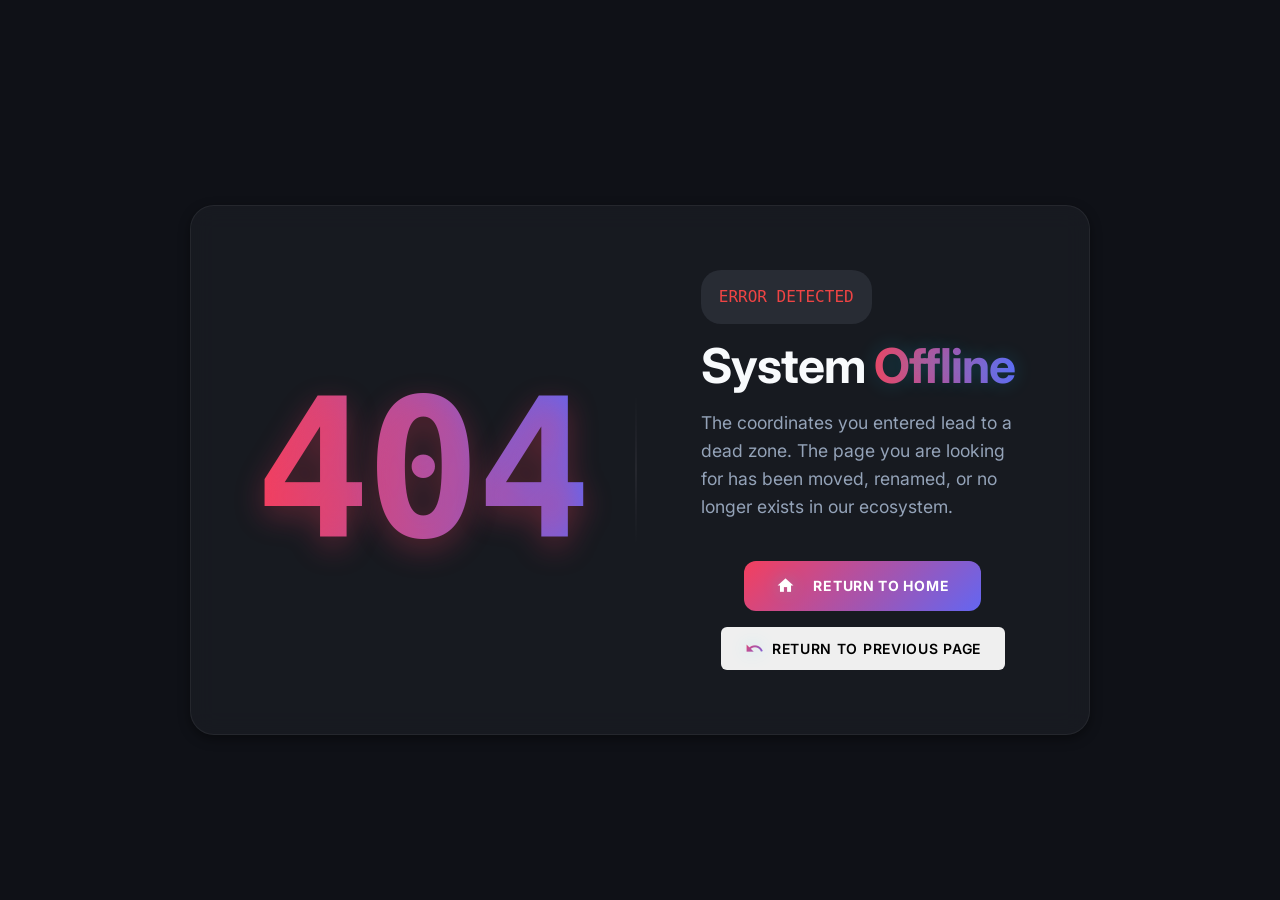
==== 404page.html @ 29882993 "Created Homepage" ====
<!DOCTYPE html>
<html lang="en">

<head>
    <meta charset="UTF-8">
    <meta name="viewport" content="width=device-width, initial-scale=1.0">
    <title>404Page || Ecommerce</title>
    <link rel="stylesheet" href="style.css">
    <link rel="stylesheet" href="shared.css">
    <link href="https://fonts.googleapis.com/icon?family=Material+Icons" rel="stylesheet">
    <link
        href="https://fonts.googleapis.com/css2?family=DM+Sans:wght@400;500;600;700&family=Inter:wght@300;400;500;600;700;800&family=Outfit:wght@400;600;700;800;900&display=swap"
        rel="stylesheet" />
    <link rel="stylesheet" href="https://cdnjs.cloudflare.com/ajax/libs/font-awesome/6.5.1/css/all.min.css">
    <link href="https://unpkg.com/aos@2.3.1/dist/aos.css" rel="stylesheet">

</head>

<body>
    <style>
        /* --- 404 Error Page Layout --- */
        .error-section {
            position: relative;
            min-height: calc(100vh - 80px);
            /* Adjust based on your header height */
            display: flex;
            align-items: center;
            justify-content: center;
            padding: 2rem;
            overflow: hidden;
            background: var(--bg-main);
        }

        .error-container {
            display: flex;
            align-items: center;
            max-width: 900px;
            width: 100%;
            padding: 4rem;
            gap: 4rem;
            z-index: 1;
            position: relative;
        }

        /* --- Left Side: Massive 404 --- */
        .error-visual {
            flex: 1;
            display: flex;
            align-items: center;
            justify-content: flex-end;
            position: relative;
        }

        .error-code {
            font-size: 12rem;
            line-height: 1;
            margin: 0;
            font-family: var(--font-mono);
            font-weight: 900;
            letter-spacing: -5px;
            /* Subtle floating animation */
            animation: floatCode 6s ease-in-out infinite;
            text-shadow: 0 10px 30px rgba(244, 63, 94, 0.3);
        }

        @keyframes floatCode {
            0% {
                transform: translateY(0px);
            }

            50% {
                transform: translateY(-15px);
            }

            100% {
                transform: translateY(0px);
            }
        }

        /* The vertical line separating the 404 and the text */
        .error-divider {
            height: 150px;
            width: 2px;
            background: linear-gradient(to bottom, transparent, var(--glass-border), transparent);
            margin-left: 3rem;
        }

        /* --- Right Side: Content & Actions --- */
        .error-content {
            flex: 1.5;
            display: flex;
            flex-direction: column;
            justify-content: center;
        }

        .error-title {
            font-size: 3rem;
            color: var(--text-main);
            margin: 0 0 1rem 0;
            line-height: 1.1;
        }

        .error-subtitle {
            color: var(--text-muted);
            font-size: 1.1rem;
            line-height: 1.6;
            margin: 0 0 2.5rem 0;
        }

        .error-actions {
            display: flex;
            flex-direction: column;
            align-items: center;
            gap: 1rem;
        }

        /* --- Mobile Adjustments --- */
        @media (max-width: 900px) {
            .error-container {
                flex-direction: column;
                padding: 3rem 2rem;
                gap: 2rem;
                text-align: center;
            }

            .error-visual {
                justify-content: center;
            }

            .error-divider {
                display: none;
                /* Hide the vertical line on mobile */
            }

            .error-code {
                font-size: 8rem;
            }

            .error-actions {
                flex-direction: column;
            }
        }
    </style>
    <section class="error-section">

        <div class="ambient-orb orb-top-left" style="background: var(--accent-primary);"></div>
        <div class="ambient-orb orb-bottom-right" style="background: #8b5cf6;"></div>

        <div class="error-container glass-panel">
            <div class="error-visual">
                <h1 class="error-code text-gradient">404</h1>
                <div class="error-divider"></div>
            </div>

            <div class="error-content">
                <div class="chips"
                    style="border-color: #ef4444; color: #ef4444; margin-bottom: 1rem; display: inline-block;">Error
                    Detected</div>
                <h2 class="error-title">System <span class="text-gradient">Offline</span></h2>
                <p class="error-subtitle">The coordinates you entered lead to a dead zone. The page you are looking for
                    has been moved, renamed, or no longer exists in our ecosystem.</p>

                <div class="error-actions">
                    <a href="index.html" class="btn btn-cart" style="flex: 1; justify-content: center;">
                        <span class="material-icons" style="font-size: 1.2rem; margin-right: 0.5rem;">home</span> Return
                        to Home
                    </a>
                    <button onclick="history.back()" class="btn btn-outline" style="flex: 1; justify-content: center;">
                        <span class="material-icons" style="font-size: 1.2rem; margin-right: 0.5rem;">undo</span>
                        Return to Previous Page
                    </button>
                </div> 
            </div>
        </div>
    </section>
    <script src="script.js"></script>
</body>

</html>
---- style.css ----
:root {
    --bg-main: #0F1117;
    --bg-surface: #1C1F26;
    --bg-surface-hover: #282C34;
    --bg-glass: rgba(28, 31, 38, 0.7);
    --glass-border: rgba(255, 255, 255, 0.06);
    --accent-primary: #F43F5E;
    --accent-primary-hover: #E11D48;
    --accent-secondary: #6366F1;
    --success-neon: #10B981;
    --danger-neon: #EF4444;
    --warning-neon: #F59E0B;
    --font-primary: 'Inter', system-ui, -apple-system, sans-serif;
    --font-mono: 'Fira Code', 'JetBrains Mono', monospace;
    --text-main: #F8FAFC;
    --text-muted: #94A3B8;
    --text-inverse: #FFFFFF;
    --shadow-sm: 0 1px 2px rgba(0, 0, 0, 0.3);
    --shadow-md: 0 4px 12px rgba(0, 0, 0, 0.4);
    --glow-primary: 0 8px 20px rgba(244, 63, 94, 0.25);
    --glow-danger: 0 8px 20px rgba(239, 68, 68, 0.25);
    --radius-sm: 6px;
    --radius-md: 12px;
    --radius-lg: 24px;
    --transition-base: 0.3s cubic-bezier(0.4, 0, 0.2, 1);
    --border-thin: 1px solid rgba(255, 255, 255, 0.06);
    --border-accent: 1px solid var(--accent-primary);
    --border-danger: 1px solid var(--danger-neon);
    --border-focus: 2px solid rgba(244, 63, 94, 0.5);
    --linear-bg: linear-gradient(135deg, var(--bg-surface) 0%, rgba(244, 63, 94, 0.05) 100%);
}

.hero-grid {
    display: grid;
    grid-template-columns: 2fr 1fr;
    gap: 1.5rem;
    margin-top: 2rem;
    height: 500px;
}

.hero-sec1 {
    position: relative;
    background: var(--bg-surface);
    border: var(--border-thin);
    border-radius: var(--radius-lg);
    overflow: hidden;
}


.hero-product {
    font-size: 3rem;
    margin: 1rem 0;
    color: var(--text-main);
    line-height: 1.1;
}

.hero-offer {
    font-size: 1.2rem;
    color: var(--text-muted);
    margin-bottom: 2rem;
    font-family: var(--font-mono);
}

.hero-img {
    display: flex;
    justify-content: center;
    align-items: center;
}

.hero-img img {
    max-height: 380px;
    filter: drop-shadow(0 20px 30px rgba(0, 0, 0, 0.6));
}

.promo-card {
    background: var(--bg-surface);
    border: var(--border-thin);
    border-radius: var(--radius-lg);
    padding: 2rem;
    position: relative;
    overflow: hidden;
    display: flex;
    align-items: center;
    transition: transform var(--transition-base), border-color var(--transition-base);
}

.promo-card:hover {
    transform: translateY(-4px);
    border-color: rgba(244, 63, 94, 0.3);
}

.promo-content {
    position: relative;
    z-index: 2;
    max-width: 60%;
}

.promo-content h3 {
    font-size: 1.5rem;
    margin: 0.75rem 0 0.5rem 0;
    color: var(--text-main);
}

.promo-price {
    color: var(--accent-primary);
    font-size: 1.1rem;
    font-weight: 600;
    margin-bottom: 0.75rem;
    text-shadow: var(--glow-primary);
}

.promo-link {
    padding: 0;
    font-size: 0.85rem;
    display: inline-flex;
    align-items: center;
    gap: 4px;
    text-transform: none;
}

.promo-link .material-icons {
    font-size: 1.1rem;
    transition: transform var(--transition-base);
}

.promo-card:hover .promo-link .material-icons {
    transform: translateX(5px);
    color: var(--accent-primary);
}

.promo-bg-img {
    position: absolute;
    right: -30px;
    bottom: -10px;
    width: 180px;
    z-index: 1;
    transition: transform var(--transition-base);
    filter: drop-shadow(0 10px 15px rgba(0, 0, 0, 0.4));
}

.promo-card:hover .promo-bg-img {
    transform: scale(1.08) rotate(-5deg);
}

@media (max-width:900px) {
    .hero-grid {
        grid-template-columns: 1fr;
        height: fit-content;
    }
}

.slider-container {
    position: relative;
    overflow: hidden;
    background: var(--bg-surface);
    border: var(--border-thin);
    border-radius: var(--radius-lg);

}

.slider-track {
    display: flex;
    align-items: flex-start;
    height: 100%;
    transition: transform 0.6s cubic-bezier(0.25, 1, 0.5, 1);
}

.hero-slide,
.slide-group {
    min-width: 100%;
    flex-shrink: 0;
}

.hero-slide {
    display: grid;
    grid-template-columns: 1fr 1fr;
    align-items: center;
    padding: 3rem;
    max-width: 300px;
}

.hero-sec2 {
    background: transparent;
    border: none;
}

.slide-group {
    display: grid;
    grid-template-rows: 1fr 1fr;
    gap: 1.5rem;
}

.slider-btn {
    position: absolute;
    top: 50%;
    transform: translateY(-50%);
    background: var(--bg-glass);
    backdrop-filter: blur(8px);
    border: 1px solid var(--glass-border);
    color: var(--text-main);
    width: 45px;
    height: 45px;
    border-radius: 50%;
    cursor: pointer;
    z-index: 10;
    display: flex;
    align-items: center;
    justify-content: center;
    transition: all var(--transition-base);
}

.slider-btn:hover {
    background: var(--accent-primary);
    border-color: var(--accent-primary);
    box-shadow: var(--glow-primary);
}

.prev-btn {
    left: 1rem;
}

.next-btn {
    right: 1rem;
}

.slider-dots {
    position: absolute;
    bottom: 1.5rem;
    left: 50%;
    transform: translateX(-50%);
    display: flex;
    gap: 0.5rem;
    z-index: 10;
}

.dot {
    width: 10px;
    height: 10px;
    border-radius: 50%;
    background: rgba(255, 255, 255, 0.2);
    cursor: pointer;
    transition: all var(--transition-base);
}

.dot.active {
    background: var(--accent-primary);
    width: 25px;
    border-radius: 10px;
    box-shadow: 0 0 10px var(--accent-primary);
}

@media (max-width:768px) {
    .hero-slide {
        grid-template-columns: 1fr !important;
        gap: 40px;
    }
}

.features {
    background-color: var(--bg-surface);
    padding: 50px 0;
}

.features-container {
    display: grid;
    grid-template-columns: repeat(auto-fit, minmax(250px, 1fr));
}

.features-card {
    border: var(--border-thin);
    padding: 20px;
    display: flex;
    gap: 10px;
    align-items: center;
}

.features-card span {
    font-size: 38px;
    padding: 10px;
    transition: all 0.3s;
}

.features-card:hover {
    background-color: var(--bg-main);
    border-top: 3px solid var(--accent-secondary);
    border-top-left-radius: 5px;
    border-top-right-radius: 5px;
}

.features-card:hover .material-icons {
    rotate: 10deg;
}

.features-content {
    display: flex;
    flex-direction: column;
    gap: 10px;
}

.tech-card {
    position: relative;
    display: flex;
    flex-direction: column;
    gap: 1rem;
    overflow: hidden;
}

.tech-img-wrapper {
    position: relative;
    display: flex;
    justify-content: center;
    align-items: center;
}

.tech-img-wrapper img {
    width: 100%;
    height: 300px;
    object-fit: contain;
    transition: all 0.5s cubic-bezier(0.4, 0, 0.2, 1);
}

.img2 {
    position: absolute;
    top: 0%;
    left: 0%;
    transform: translate(-50%, -50%);
    opacity: 0;
    visibility: hidden;
}

.tech-card:hover .img2 {
    opacity: 1;
    visibility: visible;
}

.tech-card:hover .img1 {
    opacity: 0;
}

.floating-device {
    transition: transform 0.5s cubic-bezier(0.4, 0, 0.2, 1);
    filter: drop-shadow(0 10px 15px rgba(0, 0, 0, 0.5));
    height: 300px;
    object-fit: cover;
    transition: all 0.5s
}

.tech-card:hover .floating-device {
    transform: translateY(-8px) scale(1.05);
}

/* Typography Adjustments */
.tech-brand {
    font-size: 0.75rem;
    text-transform: uppercase;
    color: var(--accent-primary);
    letter-spacing: 0.1em;
    font-weight: 700;
}

.tech-title {
    margin: 0.25rem 0;
    font-size: 1.25rem;
    color: var(--text-main);
}

.tech-price {
    color: var(--text-main);
    font-size: 1.1rem;
    font-weight: bold;
}

/* Spec List Styling */
.tech-specs {
    list-style: none;
    padding: 1rem 0;
    margin: 0;
    border-top: 1px solid var(--glass-border);
    border-bottom: 1px solid var(--glass-border);
    display: flex;
    flex-direction: column;
    gap: 0.5rem;
}

.tech-specs li {
    display: flex;
    align-items: center;
    gap: 0.5rem;
    font-size: 0.85rem;
    color: var(--text-muted);
}

.tech-specs .material-icons {
    font-size: 1rem;
    color: var(--text-muted);
    background: none;
    /* Override previous gradient for cleaner look */
    -webkit-text-fill-color: currentcolor;
}

/* Actions Row */
.tech-actions {
    display: flex;
    gap: 0.5rem;
    margin-top: auto;
    /* Pushes buttons to the bottom */
}

.full-width {
    flex: 1;
    /* Makes the Add to Cart button take up remaining space */
}

/* Small Badge */
.tech-badge {
    position: absolute;
    top: 1rem;
    left: 1rem;
    background: var(--bg-glass);
    backdrop-filter: blur(4px);
    border: 1px solid var(--accent-primary);
    color: var(--accent-primary);
    font-size: 0.7rem;
    padding: 0.25rem 0.75rem;
    border-radius: 20px;
    z-index: 10;
    text-transform: uppercase;
    font-weight: bold;
}

/* Section Container */
.trending-section {
    margin: 4rem auto;
    display: flex;
    flex-direction: column;
    gap: 2rem;
}

.section-header {
    display: flex;
    justify-content: space-between;
    align-items: flex-end;
    border-bottom: 1px solid var(--glass-border);
    padding-bottom: 1rem;
}

.section-title {
    font-size: 2.5rem;
    color: var(--text-main);
    margin: 0;
}

.section-header .btn-ghost {
    display: flex;
    align-items: center;
    gap: 0.5rem;
    font-weight: 600;
}

.section-header .btn-ghost:hover .material-icons {
    transform: translateX(5px);
}

.product-grid {
    display: grid;
    grid-template-columns: repeat(4, 1fr);
    gap: 1.5rem;
}

@media (max-width: 1200px) {
    .product-grid {
        grid-template-columns: repeat(3, 1fr);
    }
}

@media (max-width: 900px) {
    .product-grid {
        grid-template-columns: repeat(2, 1fr);
    }

    .section-header {
        flex-direction: column;
        align-items: flex-start;
        gap: 1rem;
    }
}

@media (max-width: 600px) {
    .product-grid {
        grid-template-columns: 1fr;
    }
}

.category-container {
    display: flex;
    gap: 1rem;
    height: 500px;
    width: 100%;
    margin: 4rem 0;
}

.cartgory-card {
    position: relative;
    flex: 1;
    border-radius: var(--radius-lg);
    overflow: hidden;
    transition: flex 0.6s cubic-bezier(0.25, 1, 0.5, 1);
    cursor: pointer;
}

.cartgory-card:hover {
    flex: 3;
}

.catrgory-img-con {
    width: 100%;
    height: 100%;
}

.cat-img1 {
    width: 100%;
    height: 100%;
    object-fit: cover;
    object-position: center;
    filter: brightness(0.4);
    transition: all 0.6s ease;
}

.cartgory-card:hover .cat-img1 {
    filter: brightness(0.8);
    transform: scale(1.05);
}

.cat-img2 {
    display: none;
}

.category-content {
    position: absolute;
    bottom: 0;
    left: 0;
    width: 100%;
    height: 50%;
    padding: 2rem;
    display: flex;
    flex-direction: column;
    align-items: center;
    justify-content: flex-end;
    gap: 15px;
    background: linear-gradient(to top, rgba(15, 17, 23, 0.95) 0%, transparent 100%);
    opacity: 0;
    transform: translateY(30px);
    transition: all 0.5s cubic-bezier(0.25, 1, 0.5, 1);
    transition-delay: 0.1s;
}

.cartgory-card:hover .category-content {
    opacity: 1;
    transform: translateY(0);
}

.category-content h2 {
    color: var(--text-main);
    font-size: 2rem;
    margin: 0;
    text-shadow: 0 4px 10px rgba(0, 0, 0, 0.5);
    white-space: nowrap;
}

@media (max-width: 900px) {
    .category-container {
        flex-direction: column;
        height: 800px;
    }
}

.flash-sale-wrapper {
    background: linear-gradient(135deg, var(--bg-surface) 0%, rgba(244, 63, 94, 0.08) 100%);
    border-top: var(--border-thin);
    border-bottom: var(--border-thin);
    margin: 5rem 0;
    padding: 4rem 0;
    overflow: hidden;
}

.flash-sale-container {
    display: grid;
    grid-template-columns: 1fr 1fr;
    align-items: center;
    gap: 3rem;
}

.flash-title {
    font-size: 3.5rem;
    line-height: 1.1;
    margin-bottom: 1rem;
    color: var(--text-main);
}

.flash-desc {
    color: var(--text-muted);
    font-size: 1.1rem;
    margin-bottom: 2rem;
    max-width: 90%;
}

.flash-price {
    display: flex;
    align-items: center;
    gap: 1rem;
    margin-bottom: 2.5rem;
}

.old-price {
    text-decoration: line-through;
    color: var(--text-muted);
    font-size: 1.2rem;
}

.new-price {
    font-size: 2.5rem;
    font-weight: 700;
    color: var(--accent-primary);
    text-shadow: var(--glow-primary);
}

.countdown {
    display: flex;
    flex-wrap: wrap;
    gap: 1rem;
    margin-bottom: 2.5rem;
}

.time-box {
    background: var(--bg-glass);
    border: var(--border-thin);
    border-radius: var(--radius-md);
    padding: 1rem;
    min-width: 80px;
    display: flex;
    flex-direction: column;
    align-items: center;
    justify-content: center;
    backdrop-filter: blur(10px);
    box-shadow: var(--shadow-md);
}

.time-num {
    font-size: 1.8rem;
    font-weight: 700;
    color: var(--text-main);
}

.time-label {
    font-size: 0.75rem;
    text-transform: uppercase;
    color: var(--text-muted);
    letter-spacing: 0.1em;
    margin-top: 0.25rem;
}

.flash-btn {
    padding: 1rem 2.5rem;
    font-size: 1.1rem;
}

.flash-sale-img {
    position: relative;
    display: flex;
    justify-content: center;
    align-items: center;
}

.glow-circle {
    position: absolute;
    width: 400px;
    height: 400px;
    background: radial-gradient(circle, rgba(244, 63, 94, 0.2) 0%, transparent 70%);
    border-radius: 50%;
    z-index: 0;
}

.flash-sale-img img {
    position: relative;
    z-index: 1;
    max-height: 500px;
}

.flash-sale-wrapper:hover .flash-sale-img {
    transform: scale(1.5)
}

@media (max-width: 900px) {
    .flash-sale-container {
        grid-template-columns: 1fr;
        text-align: center;
    }

    .flash-desc {
        margin: 0 auto 2rem auto;
    }

    .flash-price,
    .countdown {
        justify-content: center;
    }
}

.brands-section {
    margin: 4rem auto;
    overflow: hidden;
    padding: 2rem 0;
    position: relative;
}

.brands-section::before,
.brands-section::after {
    content: '';
    position: absolute;
    top: 0;
    width: 150px;
    height: 100%;
    z-index: 2;
    pointer-events: none;
}

.brands-section::before {
    left: 0;
    background: linear-gradient(to right, var(--bg-main) 0%, transparent 100%);
}

.brands-section::after {
    right: 0;
    background: linear-gradient(to left, var(--bg-main) 0%, transparent 100%);
}

.marquee-container {
    display: flex;
    width: 100%;
    overflow: hidden;
}

.marquee-track {
    display: flex;
    align-items: center;
    gap: 4rem;
    width: max-content;
    animation: scrollMarquee 30s linear infinite;
}

.marquee-container:hover .marquee-track {
    animation-play-state: paused;
}

.brand-logo {
    display: flex;
    align-items: center;
    gap: 0.5rem;
    color: var(--text-muted);
    opacity: 0.5;
    transition: all var(--transition-base);
    cursor: pointer;
}

.brand-logo h2 {
    font-size: 1.5rem;
    margin: 0;
}

.brand-logo .material-icons {
    font-size: 2rem;
}

.brand-logo:hover {
    opacity: 1;
    color: var(--accent-primary);
    transform: scale(1.1);
}

@keyframes scrollMarquee {
    0% {
        transform: translateX(0);
    }

    100% {
        transform: translateX(-50%);
    }
}

@media (max-width: 768px) {

    .brands-section::before,
    .brands-section::after {
        width: 50px;
    }

    .marquee-track {
        gap: 2rem;
    }
}


.testimonial {
    padding: 30px 60px;
    background: linear-gradient(rgba(0, 0, 0, 0.5), rgba(0, 0, 0, 0.5)),
        url('./assets/review.webp') no-repeat center center/cover;
    background-attachment: fixed;
}

@media (max-width:768px) {
    .testimonial {
        padding: 20px;
    }
}

.testimonial-section {
    padding: 100px 0;
}

.testimonial-container {
    max-width: 1200px;
    margin: 0 auto;
    padding: 0 20px;
    display: flex;
    align-items: center;
    gap: 80px;
}

.testimonial-left {
    flex: 1;
}

.tagline {
    color: #3D4BA8;
    font-weight: 700;
    text-transform: uppercase;
    font-size: 14px;
    letter-spacing: 1px;
    display: block;
    margin-bottom: 16px;
}

.testimonial-head h1 {
    font-size: 42px;
    color: var(--accent-primary);
    line-height: 1.1;
    margin-bottom: 24px;
}

.testimonial-head p {
    color: var(--white);
    font-size: 18px;
    line-height: 1.6;
    margin-bottom: 40px;
}

.testimonial-avatars {
    display: flex;
    gap: 16px;
    flex-wrap: wrap;
}

.avatar-thumb {
    width: 60px;
    height: 60px;
    border-radius: 50%;
    object-fit: cover;
    cursor: pointer;
    border: 3px solid transparent;
    opacity: 0.6;
    transition: all 0.3s ease;
    filter: grayscale(100%);
}

.avatar-thumb.active {
    opacity: 1;
    border-color: #3D4BA8;
    transform: scale(1.15);
    filter: grayscale(0%);
    box-shadow: 0 10px 20px rgba(61, 75, 168, 0.2);
}

.avatar-thumb:hover {
    opacity: 1;
    transform: scale(1.05);
}

.testimonial-right {
    flex: 1.2;
}

.review-card {
    padding: 50px;
    border-radius: 24px;
    box-shadow: 0 25px 50px rgba(0, 0, 0, 0.05);
    position: relative;
    border: 1px solid #e2e8f06a;
    transition: opacity 0.4s ease-in-out, transform 0.4s ease-in-out;
}

.review-card.fade-out {
    opacity: 0;
    transform: translateY(10px);
}

.quote-icon {
    color: #E0E7FF;
    margin-bottom: 24px;
}

.quote-icon .material-icons {
    font-size: 60px;
}

.review-text {
    font-size: 22px;
    color: var(--accent-secondary);
    font-weight: 500;
    line-height: 1.5;
    font-family: 'Playfair Display', serif;
    margin-bottom: 32px;
}

.reviewer-info {
    display: flex;
    align-items: center;
    gap: 16px;
    border-top: 1px solid #f1f5f9;
    padding-top: 24px;
}

#reviewerImg {
    width: 56px;
    height: 56px;
    border-radius: 50%;
    object-fit: cover;
}

.reviewer-details h4 {
    font-size: 18px;
    color: var(--accent-secondary);
    margin: 0 0 4px 0;
}

#reviewerRole {
    font-size: 14px;
    color: var(--accent-primary);
    font-weight: 500;
}

@media (max-width: 768px) {
    .testimonial-container {
        flex-direction: column;
        text-align: center;
        gap: 40px;
    }

    .testimonial-avatars {
        justify-content: center;
    }

    .reviewer-info {
        justify-content: center;
        text-align: left;
    }
}

.collection-section {
    margin: 5rem auto;
}

.collection-grid {
    display: grid;
    grid-template-columns: 1fr 1fr;
    gap: 2rem;
    min-height: 500px;
}

.collection-banner {
    position: relative;
    overflow: hidden;
    display: flex;
    flex-direction: column;
    justify-content: flex-end;
    padding: 3rem;
    border: var(--border-thin);
    border-radius: var(--radius-lg);
}

.collection-bg {
    position: absolute;
    top: 0;
    left: 0;
    width: 100%;
    height: 100%;
    object-fit: cover;
    z-index: 1;
    transition: transform 0.8s cubic-bezier(0.25, 1, 0.5, 1);
}

.collection-banner:hover .collection-bg {
    transform: scale(1.05);
}

.collection-overlay {
    position: absolute;
    inset: 0;
    background: linear-gradient(to top, rgba(15, 17, 23, 0.95) 0%, rgba(15, 17, 23, 0.2) 60%, transparent 100%);
    z-index: 2;
}

.collection-content {
    position: relative;
    z-index: 3;
    max-width: 80%;
}

.collection-title {
    font-size: 2.5rem;
    color: var(--text-main);
    margin: 1rem 0 0.5rem 0;
    line-height: 1.1;
}

.collection-desc {
    color: var(--text-muted);
    font-size: 1rem;
    margin-bottom: 2rem;
}

.collection-products {
    display: grid;
    grid-template-columns: 1fr 1fr;
    grid-template-rows: 1fr 1fr;
    gap: 1.5rem;
}

.mini-tech-card {
    display: flex;
    flex-direction: column;
    align-items: center;
    justify-content: center;
    padding: 1.5rem;
    text-align: center;
    position: relative;
    transition: transform var(--transition-base), border-color var(--transition-base);
}

.mini-tech-card:hover {
    transform: translateY(-4px);
    border-color: rgba(244, 63, 94, 0.3);
}

.mini-img-wrapper {
    height: 100px;
    display: flex;
    align-items: center;
    justify-content: center;
    margin-bottom: 1rem;
}

.mini-img-wrapper img {
    max-height: 100%;
    object-fit: contain;
}

.mini-info h4 {
    color: var(--text-main);
    font-size: 1rem;
    margin: 0 0 0.5rem 0;
}

.mini-info span {
    font-size: 1.1rem;
    font-weight: bold;
}

.mini-add {
    position: absolute;
    bottom: 1rem;
    right: 1rem;
    width: 35px;
    height: 35px;
    opacity: 0;
    transform: translateY(10px);
}

.mini-tech-card:hover .mini-add {
    opacity: 1;
    transform: translateY(0);
}

@media (max-width: 900px) {
    .collection-grid {
        grid-template-columns: 1fr;
    }

    .collection-banner {
        min-height: 400px;
    }
}

@media (max-width: 500px) {
    .collection-products {
        grid-template-columns: 1fr;
    }
}

.seller-container {
    display: grid;
    grid-template-columns: repeat(auto-fit, minmax(280px, 1fr));
    gap: 20px;
}

.seller-card {
    display: flex;
    flex-direction: column;
    align-items: start;
    gap: 10px;
    border: var(--border-focus);
    border-radius: 20px;
    overflow: hidden;
    padding: 10px;
}

.seller-img-wrapper {
    position: relative;
    width: 100%;
    height: 300px;
    overflow: hidden;
    border-radius: var(--radius-md) var(--radius-md) 0 0;
}

.sell-img1,
.sell-img2 {
    width: 100%;
    height: 300px;
    object-fit: cover;
    transition: opacity 0.5s cubic-bezier(0.4, 0, 0.2, 1);
}

.sell-img2 {
    position: absolute;
    top: 0;
    left: 0;
    opacity: 0;
    visibility: hidden;
}

.seller-card:hover {
    border-color: var(--accent-secondary);
}

.seller-card:hover .sell-img2 {
    opacity: 1;
    visibility: visible;
}

.seller-card:hover .sell-img1 {
    opacity: 0;
}

.seller-actions {
    display: flex;
    gap: 30px;
    align-items: center;
    padding: 10px;
}

.seller-details {
    display: flex;
    flex-direction: column;
    gap: 5px;
    padding: 10px;
}

.seller-cat {
    color: var(--text-muted);
    font-weight: 700;
}

.seller-brand {
    color: var(--accent-secondary);
    font-weight: 500;
}

.seller-price {
    color: var(--success-neon);
    font-weight: 900;
    letter-spacing: 1.6px;
}


.faq-section {
    margin: 6rem auto;
    display: flex;
    justify-content: center;
}

.faq-wrapper {
    max-width: 800px;
    width: 100%;
}

.faq-header {
    text-align: center;
    margin-bottom: 3rem;
}

.faq-header h2 {
    font-size: 2.5rem;
    color: var(--text-main);
    margin-bottom: 0.5rem;
}

.faq-header p {
    color: var(--text-muted);
}

.accordion-item {
    border-bottom: 1px solid var(--glass-border);
    margin-bottom: 1rem;
}

.accordion-header {
    width: 100%;
    display: flex;
    justify-content: space-between;
    align-items: center;
    padding: 1.5rem 0;
    background: none;
    border: none;
    color: var(--text-main);
    font-size: 1.1rem;
    font-weight: 500;
    font-family: var(--font-primary);
    cursor: pointer;
    text-align: left;
    transition: color var(--transition-base);
}

.accordion-header:hover {
    color: var(--accent-primary);
}

.accordion-header .icon {
    transition: transform 0.3s ease;
    color: var(--accent-primary);
}

.accordion-item.active .accordion-header .icon {
    transform: rotate(45deg);
}

.accordion-content {
    max-height: 0;
    overflow: hidden;
    transition: max-height 0.4s cubic-bezier(0.25, 1, 0.5, 1);
}

.accordion-content p {
    color: var(--text-muted);
    line-height: 1.6;
    padding-bottom: 1.5rem;
    margin: 0;
}
---- shared.css ----
:root {
    --bg-main: #0F1117;
    --bg-surface: #1C1F26;
    --bg-surface-hover: #282C34;
    --bg-glass: rgba(28, 31, 38, 0.7);
    --glass-border: rgba(255, 255, 255, 0.06);
    --accent-primary: #F43F5E;
    --accent-primary-hover: #E11D48;
    --accent-secondary: #6366F1;
    --success-neon: #10B981;
    --danger-neon: #EF4444;
    --warning-neon: #F59E0B;
    --font-primary: 'Inter', system-ui, -apple-system, sans-serif;
    --font-mono: 'Fira Code', 'JetBrains Mono', monospace;
    --text-main: #F8FAFC;
    --text-muted: #94A3B8;
    --text-inverse: #FFFFFF;
    --shadow-sm: 0 1px 2px rgba(0, 0, 0, 0.3);
    --shadow-md: 0 4px 12px rgba(0, 0, 0, 0.4);
    --glow-primary: 0 8px 20px rgba(244, 63, 94, 0.25);
    --glow-danger: 0 8px 20px rgba(239, 68, 68, 0.25);
    --radius-sm: 6px;
    --radius-md: 12px;
    --radius-lg: 24px;
    --transition-base: 0.3s cubic-bezier(0.4, 0, 0.2, 1);
    --border-thin: 1px solid rgba(255, 255, 255, 0.06);
    --border-accent: 1px solid var(--accent-primary);
    --border-danger: 1px solid var(--danger-neon);
    --border-focus: 2px solid rgba(244, 63, 94, 0.5);
    --linear-bg: linear-gradient(135deg, var(--bg-surface) 0%, rgba(244, 63, 94, 0.05) 100%);
}


*,
*::before,
*::after {
    box-sizing: border-box;
    margin: 0;
    padding: 0;
    transition: all 0.3s ease;
}

h1,
h2,
h3,
h4,
h5,
h6 {
    color: var(--accent-primary);
    font-weight: 700;
    line-height: 1.2;
    letter-spacing: -0.02em;
}

html {
    scroll-behavior: smooth;
}

body {
    background-color: var(--bg-main);
    color: var(--text-main);
    font-family: var(--font-primary);
    line-height: 1.6;
    -webkit-font-smoothing: antialiased;
    overflow-x: hidden;
    padding-top: 60px;
}

::-webkit-scrollbar {
    width: 12px;
    height: 12px;
}

::-webkit-scrollbar-track {
    background: var(--bg-main);
    border-left: 1px solid var(--glass-border);
}

::-webkit-scrollbar-thumb {
    background: linear-gradient(180deg, var(--accent-primary) 0%, #8b5cf6 100%);
    border-radius: 10px;
    border: 3px solid var(--bg-main);
}

::-webkit-scrollbar-thumb:hover {
    background: linear-gradient(180deg, #e11d48 0%, #7c3aed 100%);
}

* {
    scrollbar-width: thin;
    scrollbar-color: var(--accent-primary) var(--bg-main);
}


.reveal-image {
    max-width: 100%;
    height: 100%;
    display: block;
    clip-path: inset(0 0 0 100%);
    -webkit-clip-path: inset(0 0 0 100%);
}
.reveal-image1 {
    max-width: 100%;
    height: 100%;
    display: block;
    clip-path: inset(0 0 0 100%);
    -webkit-clip-path: inset(0 0 0 100%);
}

html.lenis,
html.lenis body {
    height: auto;
}

.lenis.lenis-smooth {
    scroll-behavior: auto !important;
}

.lenis.lenis-smooth [data-lenis-prevent] {
    overscroll-behavior: contain;
}

.lenis.lenis-stopped {
    overflow: hidden;
}

.lenis.lenis-smooth iframe {
    pointer-events: none;
}


.container {
    max-width: 1300px;
    margin: 0 auto;
    padding-top: 50px;
    padding: 30px 10px;
}

img {
    max-width: 100%;
    height: auto;
    display: block;
    border-radius: var(--radius-sm);
}

a {
    color: var(--accent-primary);
    text-decoration: none;
    transition: all var(--transition-base);
}

a:hover {
    color: var(--text-main);
    text-shadow: var(--glow-primary);
}

button {
    cursor: pointer;
}

.material-icons {
    background: linear-gradient(135deg, var(--accent-primary) 0%, var(--accent-secondary) 100%);
    -webkit-background-clip: text;
    -webkit-text-fill-color: transparent;
    background-clip: text;
    color: transparent;
    display: inline-block;
    filter: drop-shadow(0 0 8px rgba(0, 229, 255, 0.3));
    transition: all 0.4s ease;
}

.font-mono {
    font-family: var(--font-mono);
    font-size: 0.9em;
    letter-spacing: 0.05em;
}

.card {
    background-color: var(--bg-surface);
    border: 1px solid var(--glass-border);
    border-radius: var(--radius-md);
    padding: 1.5rem;
    box-shadow: var(--shadow-md);
    transition: transform var(--transition-base), box-shadow var(--transition-base);
}

.card:hover {
    transform: translateY(-2px);
    box-shadow: var(--glow-primary);
    border-color: rgba(0, 229, 255, 0.2);
}

.glass-panel {
    background: var(--bg-glass);
    backdrop-filter: blur(12px);
    -webkit-backdrop-filter: blur(12px);
    border: 1px solid var(--glass-border);
    border-radius: var(--radius-lg);
    padding: 2rem;
    box-shadow: var(--shadow-md);
}

.btn {
    display: inline-flex;
    align-items: center;
    justify-content: center;
    padding: 0.75rem 1.5rem;
    font-family: var(--font-primary);
    font-weight: 600;
    border-radius: var(--radius-sm);
    cursor: pointer;
    border: none;
    transition: all var(--transition-base);
    text-transform: uppercase;
    letter-spacing: 0.05em;
    font-size: 0.875rem;
}

.btn-cart {
    background: linear-gradient(135deg, var(--accent-primary) 0%, var(--accent-secondary) 100%);
    color: var(--text-inverse);
    border: none;
    padding: 0.85rem 2rem;
    font-weight: 700;
    border-radius: var(--radius-md);
    position: relative;
    overflow: hidden;
    z-index: 1;
    display: flex;
    align-items: center;
    gap: 10px;
    width: fit-content;
}

.btn-cart::before {
    content: '';
    position: absolute;
    top: 0;
    left: 0;
    right: 0;
    bottom: 0;
    background: linear-gradient(135deg, var(--accent-secondary) 0%, var(--accent-primary) 100%);
    opacity: 0;
    z-index: -1;
    transition: opacity var(--transition-base);
}

.btn-cart:hover::before {
    opacity: 1;
}

.btn-cart:hover {
    transform: translateY(-2px);
    box-shadow: 0 8px 25px rgba(244, 63, 94, 0.4);
}

.btn-cart .material-icons {
    color: var(--text-inverse);
    background: none;
    -webkit-text-fill-color: currentcolor;
    margin-right: 8px;
    font-size: 1.2rem;
}

.btn-cart {
    background: linear-gradient(135deg, var(--accent-primary) 0%, var(--accent-secondary) 100%);
    color: var(--text-inverse);
    border: none;
    padding: 0.85rem 2rem;
    font-weight: 700;
    border-radius: var(--radius-md);
    position: relative;
    overflow: hidden;
    z-index: 1;
}

.btn-cart::before {
    content: '';
    position: absolute;
    top: 0;
    left: 0;
    right: 0;
    bottom: 0;
    background: linear-gradient(135deg, var(--accent-secondary) 0%, var(--accent-primary) 100%);
    opacity: 0;
    z-index: -1;
    transition: opacity var(--transition-base);
}

.btn-cart:hover::before {
    opacity: 1;
}

.btn-cart:hover {
    transform: translateY(-2px);
    box-shadow: 0 8px 25px rgba(244, 63, 94, 0.4);
}

.btn-cart .material-icons {
    color: var(--text-inverse);
    background: none;
    -webkit-text-fill-color: currentcolor;
    margin-right: 8px;
    font-size: 1.2rem;
}

.btn-icon {
    display: inline-flex;
    align-items: center;
    justify-content: center;
    width: 44px;
    height: 44px;
    border-radius: 50%;
    border: none;
    cursor: pointer;
    transition: all var(--transition-base);
}

.glass-icon {
    background: var(--bg-glass);
    backdrop-filter: blur(8px);
    -webkit-backdrop-filter: blur(8px);
    border: var(--border-thin);
    color: var(--text-main);
}

.glass-icon:hover {
    background: rgba(244, 63, 94, 0.15);
    /* Tint with accent color */
    border-color: var(--accent-primary);
    transform: scale(1.1);
}

.glass-icon:hover .material-icons {
    color: var(--accent-primary);
    -webkit-text-fill-color: var(--accent-primary);
}

.btn-sweep {
    background: transparent;
    color: var(--text-main);
    border: 1px solid var(--glass-border);
    padding: 0.75rem 1.5rem;
    border-radius: var(--radius-sm);
    position: relative;
    overflow: hidden;
    z-index: 1;
}

.btn-sweep::after {
    content: '';
    position: absolute;
    bottom: 0;
    left: 0;
    width: 100%;
    height: 100%;
    background-color: var(--text-main);
    z-index: -1;
    transform: scaleX(0);
    transform-origin: left;
    transition: transform 0.4s cubic-bezier(0.4, 0, 0.2, 1);
}

.btn-sweep:hover {
    color: var(--bg-main);
    border-color: var(--text-main);
}

.btn-sweep:hover::after {
    transform: scaleX(1);
}

.btn-chip {
    background: var(--bg-surface);
    color: var(--text-muted);
    border: 1px solid var(--glass-border);
    padding: 0.5rem 1.2rem;
    border-radius: 30px;
    font-size: 0.85rem;
    cursor: pointer;
    transition: all var(--transition-base);
}

.btn-chip:hover {
    background: var(--bg-surface-hover);
    color: var(--text-main);
    transform: translateY(-1px);
}

.btn-chip.active {
    background: rgba(244, 63, 94, 0.1);
    color: var(--accent-primary);
    border-color: var(--accent-primary);
    box-shadow: inset 0 0 10px rgba(244, 63, 94, 0.1);
}

.chips {
    display: inline-block;
    padding: 14px 18px;
    display: flex;
    flex-direction: row;
    gap: 15px;
    align-items: center;
    background-color: var(--bg-surface-hover);
    width: fit-content;
    border-radius: 20px;
    font-family: var(--font-mono);
    color: var(--accent-primary);
    text-transform: uppercase;
}

/* .chips span {
    color: var(--accent-secondary);
} */

.text-gradient {
    background: linear-gradient(90deg, var(--accent-primary) 0%, var(--accent-secondary) 100%);
    -webkit-background-clip: text;
    -webkit-text-fill-color: transparent;
    background-clip: text;
    color: transparent;
    text-shadow: 0 0 20px rgba(0, 229, 255, 0.2);
    position: relative;
}


.text-gradient:hover {
    text-shadow:
        0 0 10px rgba(155, 92, 255, 0.6),
        0 0 20px rgba(0, 245, 255, 0.4);
}


.text-gradient-light {
    background: linear-gradient(90deg, var(--accent-primary) 0%, #FFFFFF 100%);
    -webkit-background-clip: text;
    -webkit-text-fill-color: transparent;
    background-clip: text;
    color: transparent;
}

#header {
    box-shadow: var(--shadow-md);
    border-bottom: var(--border-thin);
    position: fixed;
    top: 0;
    width: 100%;
    z-index: 100;
    background-color: var(--bg-main);
}

.header-cls {
    display: flex;
    align-items: center;
    justify-content: space-between;
    padding: 20px;
}

.logo {
    width: 180px;
    height: 50px;
}

.nav-items .btn-sweep {
    padding: 10px;
}

.nav-items {
    display: flex;
    gap: 15px;
}

.nav-items .nav-active {
    background-color: var(--text-main);
    color: #0F1117;
}


@media (max-width:768px) {
    .nav-links {
        display: none;
    }

    .nav-actions {
        display: none !important;
    }

    .scroll-nav {
        display: none;
    }
}

.hamburger {
    display: none;
    cursor: pointer;
    border-radius: 10px;
    padding: 10px;
    font-size: 2rem;
}

.hamburger span {
    font-size: 2rem;
}

#header.mob-view {
    display: none;
}

.nav-items .close-btn {
    display: none;
}

.close-btn {
    position: fixed;
    top: 30px;
    right: 30px;
    font-size: 36px;
    color: #fff;
    cursor: pointer;
    z-index: 1001;
    display: none !important;
}

header,
.header-items {
    overflow: visible !important;
}

.mob-view {
    display: none;
}

@media (max-width: 768px) {
    .nav-items {
        display: none;
    }

    .header-actions {
        display: none;
    }

    .ham-btn {
        display: block !important;
    }

    .head-logo {
        z-index: 10000;
    }

    .nav-items {
        position: fixed;
        inset: 0;
        width: 100vw;
        height: 100vh;
        background: var(--bg-main);
        display: flex !important;
        flex-direction: column;
        align-items: center;
        justify-content: center;
        gap: 28px;
        transform: translateX(100%);
        transition: transform 0.4s ease;
        z-index: 9999;
    }

    .nav-items.active {
        transform: translateX(0);
        color: white !important;
    }

    .nav-items a {
        color: var(--text-main);
        font-size: 26px;
        font-weight: 600;
        text-decoration: none;
    }

    .hamburger {
        display: flex;
    }

    .head-btns {
        display: none;
    }

    .mob-view {
        display: flex;
        flex-direction: column;
        gap: 10px;
    }

    .close-btn.active {
        display: block !important;
    }
}

/* --- Simplified Shop Page Hero --- */
.shop-hero {
    margin: 3rem auto 2rem auto;
    padding: 4rem 2rem;
    background: var(--bg-surface);
    border: var(--border-thin);
    border-radius: var(--radius-lg);
    position: relative;
    overflow: hidden;
    box-shadow: var(--shadow-md);
}

/* Subtle corner glow for a premium tech vibe */
.shop-hero::before {
    content: '';
    position: absolute;
    top: -50%;
    right: -10%;
    width: 400px;
    height: 400px;
    background: radial-gradient(circle, rgba(244, 63, 94, 0.15) 0%, transparent 70%);
    border-radius: 50%;
    z-index: 0;
    pointer-events: none;
}

.shop-hero-content {
    position: relative;
    z-index: 1;
    display: flex;
    flex-direction: column;
    align-items: center;
    /* Centers everything */
    text-align: center;
}

/* --- Breadcrumbs (Centered Variation) --- */
.breadcrumbs {
    margin-bottom: 0.75rem;
}

.breadcrumbs ol {
    list-style: none;
    padding: 0;
    margin: 0;
    display: flex;
    align-items: center;
    justify-content: center;
    flex-wrap: wrap;
    gap: 0.5rem;
}

.breadcrumbs a,
.breadcrumbs li {
    display: flex;
    align-items: center;
    font-size: 0.85rem;
    color: var(--text-muted);
    text-transform: uppercase;
    letter-spacing: 0.05em;
    transition: color var(--transition-base);
}

.breadcrumbs a:hover {
    color: var(--accent-primary);
}

.breadcrumbs .material-icons {
    font-size: 1.1rem;
    margin-right: 4px;
}

.breadcrumbs .separator .material-icons {
    font-size: 1.2rem;
    opacity: 0.4;
    margin: 0;
}

.breadcrumbs .active {
    color: var(--accent-primary);
    font-weight: 600;
}

/* --- Page Title --- */
.shop-title {
    font-size: 3.5rem;
    color: var(--text-main);
    margin: 0;
    line-height: 1.1;
    letter-spacing: -0.02em;
}

/* --- Mobile Responsiveness --- */
@media (max-width: 768px) {
    .shop-hero {
        padding: 3rem 1.5rem;
        margin: 2rem auto;
    }

    .shop-title {
        font-size: 2.5rem;
    }
}



/* --- Newsletter Section --- */
.newsletter-section {
    margin: 4rem auto 0 auto;
    position: relative;
    z-index: 10;
    /* Keeps it above the footer */
    transform: translateY(50px);
    /* Pulls it down slightly to overlap the footer visually */
}

.newsletter-card {
    display: flex;
    justify-content: space-between;
    align-items: center;
    padding: 3rem 4rem;
    border-radius: var(--radius-lg);
    background: linear-gradient(135deg, var(--bg-surface) 0%, rgba(244, 63, 94, 0.1) 100%);
    box-shadow: 0 20px 40px rgba(0, 0, 0, 0.4);
}

.newsletter-content {
    max-width: 50%;
}

.newsletter-content h2 {
    font-size: 2.2rem;
    color: var(--text-main);
    margin: 0 0 0.5rem 0;
}

.newsletter-content p {
    color: var(--text-muted);
    font-size: 1rem;
    margin: 0;
}

/* Form Styling */
.newsletter-form {
    width: 45%;
}

.input-group {
    display: flex;
    flex-wrap: wrap;
    align-items: center;
    background: var(--bg-main);
    border: 1px solid var(--glass-border);
    border-radius: var(--radius-md);
    padding: 0.5rem;
    transition: all var(--transition-base);
}

.input-group:focus-within {
    border-color: var(--accent-primary);
    box-shadow: 0 0 15px rgba(244, 63, 94, 0.2);
}

.input-group .material-icons {
    color: var(--text-muted);
    padding: 0 0.75rem;
}

.input-group input {
    flex: 1;
    background: transparent;
    border: none;
    color: var(--text-main);
    font-family: var(--font-primary);
    font-size: 1rem;
    outline: none;
}

.input-group input::placeholder {
    color: var(--text-muted);
}

.input-group .btn {
    padding: 0.75rem 1.5rem;
    border-radius: var(--radius-sm);
}

/* Mobile Responsiveness */
@media (max-width: 900px) {
    .newsletter-card {
        flex-direction: column;
        text-align: center;
        padding: 2rem;
        gap: 2rem;
    }

    .newsletter-content,
    .newsletter-form {
        max-width: 100%;
        width: 100%;
    }
}

/* --- Footer Styling --- */
.site-footer {
    background: var(--bg-surface);
    padding: 8rem 0 2rem 0;
    /* Huge top padding to make room for the overlapping newsletter */
    border-top: var(--border-thin);
}

.footer-grid {
    display: grid;
    grid-template-columns: 2fr 1fr 1fr 1.5fr;
    /* Brand gets more space */
    gap: 3rem;
    margin-bottom: 3rem;
}

.footer-col h3 {
    color: var(--text-main);
    font-size: 1.2rem;
    margin-bottom: 1.5rem;
}

/* Brand Column Specifics */
.footer-logo {
    display: flex;
    align-items: center;
    gap: 0.5rem;
    font-size: 1.8rem;
    color: var(--text-main);
    margin-bottom: 1rem;
}

.footer-desc {
    color: var(--text-muted);
    font-size: 0.95rem;
    line-height: 1.6;
    margin-bottom: 1.5rem;
}

.social-links {
    display: flex;
    gap: 1rem;
}

.social-icon {
    display: flex;
    align-items: center;
    justify-content: center;
    width: 40px;
    height: 40px;
    background: var(--bg-main);
    border: 1px solid var(--glass-border);
    border-radius: 50%;
    color: var(--text-muted);
    transition: all var(--transition-base);
}

.social-icon:hover {
    background: var(--accent-primary);
    border-color: var(--accent-primary);
    color: var(--text-inverse);
    transform: translateY(-3px);
    box-shadow: var(--glow-primary);
}

.social-icon .material-icons {
    background: none;
    -webkit-text-fill-color: currentcolor;
    font-size: 1.2rem;
}

/* Footer Links List */
.footer-links {
    list-style: none;
    padding: 0;
    margin: 0;
    display: flex;
    flex-direction: column;
    gap: 1rem;
}

.footer-links li a {
    color: var(--text-muted);
    font-size: 0.95rem;
    display: inline-block;
    transition: all var(--transition-base);
}

.footer-links li a:hover {
    color: var(--accent-primary);
    transform: translateX(5px);
    /* Smooth slide to the right */
}

/* Contact Column Specifics */
.contact-col .footer-links li {
    display: flex;
    align-items: flex-start;
    gap: 0.75rem;
    color: var(--text-muted);
    font-size: 0.95rem;
    line-height: 1.5;
}

.contact-col .material-icons {
    font-size: 1.1rem;
    color: var(--accent-primary);
    background: none;
    -webkit-text-fill-color: currentcolor;
    margin-top: 2px;
}

/* Bottom Bar */
.footer-bottom {
    display: flex;
    justify-content: space-between;
    align-items: center;
    padding-top: 2rem;
    border-top: 1px solid var(--glass-border);
    color: var(--text-muted);
    font-size: 0.85rem;
}

.payment-methods {
    display: flex;
    gap: 0.5rem;
}

/* Mobile Responsiveness */
@media (max-width: 1024px) {
    .footer-grid {
        grid-template-columns: 1fr 1fr;
    }
}

@media (max-width: 600px) {
    .footer-grid {
        grid-template-columns: 1fr;
        gap: 2rem;
    }

    .footer-bottom {
        flex-direction: column;
        gap: 1rem;
        text-align: center;
    }
}


.section-header {
    display: flex;
    justify-content: space-between;
    align-items: flex-end;
    border-bottom: 1px solid var(--glass-border);
    padding-bottom: 1rem;
}

.section-title {
    font-size: 2.5rem;
    color: var(--text-main);
    margin: 0;
}

.section-header .btn-ghost {
    display: flex;
    align-items: center;
    gap: 0.5rem;
    font-weight: 600;
}

.section-header .btn-ghost:hover .material-icons {
    transform: translateX(5px);
    /* Arrow slides right on hover */
}
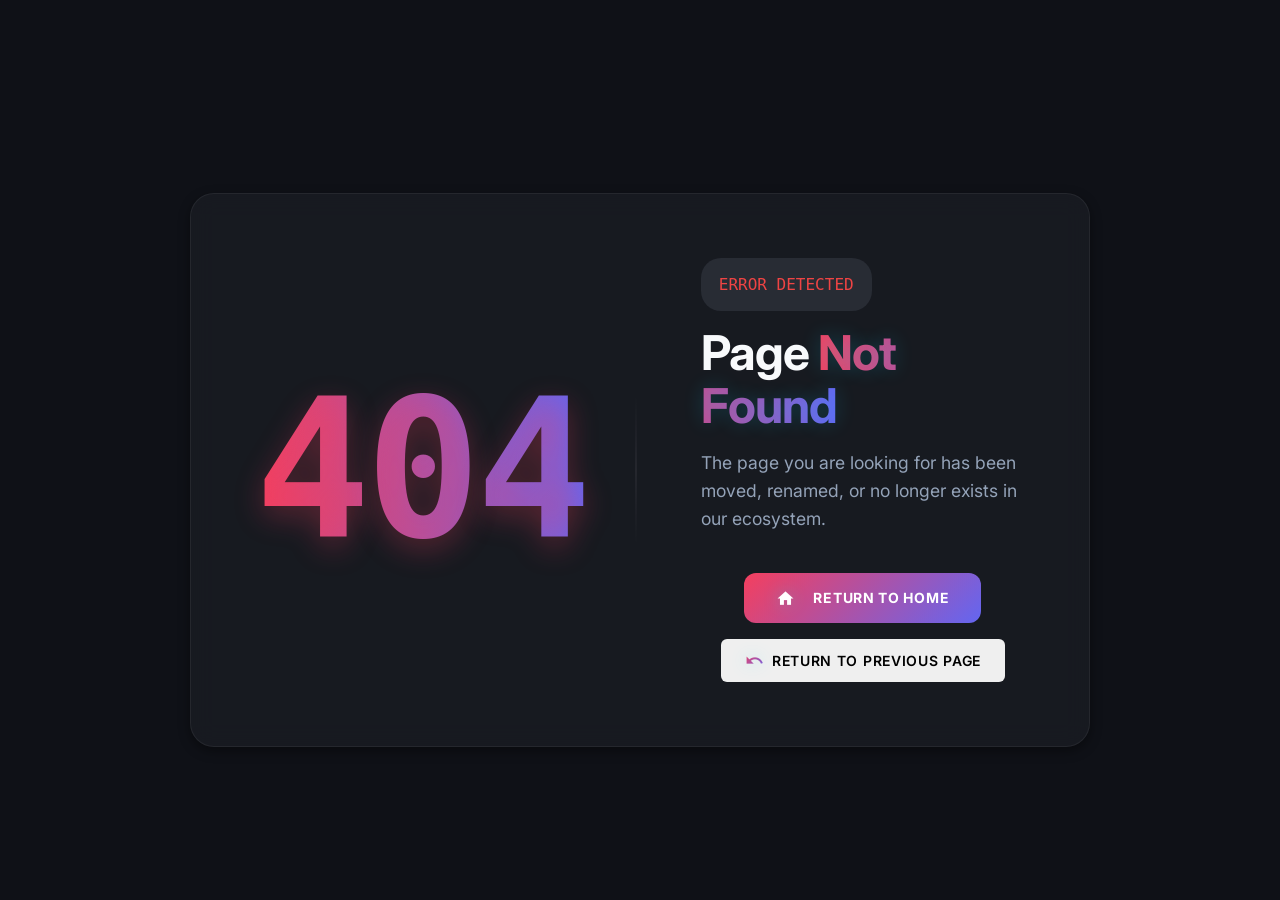
==== commit b811d356: "Fixed known bugs" ====
--- a/404page.html
+++ b/404page.html
@@ -18,11 +18,9 @@
 
 <body>
     <style>
-        /* --- 404 Error Page Layout --- */
         .error-section {
             position: relative;
             min-height: calc(100vh - 80px);
-            /* Adjust based on your header height */
             display: flex;
             align-items: center;
             justify-content: center;
@@ -42,7 +40,6 @@
             position: relative;
         }
 
-        /* --- Left Side: Massive 404 --- */
         .error-visual {
             flex: 1;
             display: flex;
@@ -58,7 +55,6 @@
             font-family: var(--font-mono);
             font-weight: 900;
             letter-spacing: -5px;
-            /* Subtle floating animation */
             animation: floatCode 6s ease-in-out infinite;
             text-shadow: 0 10px 30px rgba(244, 63, 94, 0.3);
         }
@@ -77,7 +73,6 @@
             }
         }
 
-        /* The vertical line separating the 404 and the text */
         .error-divider {
             height: 150px;
             width: 2px;
@@ -85,7 +80,6 @@
             margin-left: 3rem;
         }
 
-        /* --- Right Side: Content & Actions --- */
         .error-content {
             flex: 1.5;
             display: flex;
@@ -114,7 +108,6 @@
             gap: 1rem;
         }
 
-        /* --- Mobile Adjustments --- */
         @media (max-width: 900px) {
             .error-container {
                 flex-direction: column;
@@ -129,7 +122,6 @@
 
             .error-divider {
                 display: none;
-                /* Hide the vertical line on mobile */
             }
 
             .error-code {
@@ -156,8 +148,8 @@
                 <div class="chips"
                     style="border-color: #ef4444; color: #ef4444; margin-bottom: 1rem; display: inline-block;">Error
                     Detected</div>
-                <h2 class="error-title">System <span class="text-gradient">Offline</span></h2>
-                <p class="error-subtitle">The coordinates you entered lead to a dead zone. The page you are looking for
+                <h2 class="error-title">Page <span class="text-gradient">Not Found</span></h2>
+                <p class="error-subtitle"> The page you are looking for
                     has been moved, renamed, or no longer exists in our ecosystem.</p>
 
                 <div class="error-actions">
@@ -169,7 +161,7 @@
                         <span class="material-icons" style="font-size: 1.2rem; margin-right: 0.5rem;">undo</span>
                         Return to Previous Page
                     </button>
-                </div> 
+                </div>
             </div>
         </div>
     </section>
--- a/style.css
+++ b/style.css
@@ -349,7 +349,6 @@
     transform: translateY(-8px) scale(1.05);
 }
 
-/* Typography Adjustments */
 .tech-brand {
     font-size: 0.75rem;
     text-transform: uppercase;
@@ -370,7 +369,6 @@
     font-weight: bold;
 }
 
-/* Spec List Styling */
 .tech-specs {
     list-style: none;
     padding: 1rem 0;
@@ -394,24 +392,19 @@
     font-size: 1rem;
     color: var(--text-muted);
     background: none;
-    /* Override previous gradient for cleaner look */
     -webkit-text-fill-color: currentcolor;
 }
 
-/* Actions Row */
 .tech-actions {
     display: flex;
     gap: 0.5rem;
     margin-top: auto;
-    /* Pushes buttons to the bottom */
 }
 
 .full-width {
     flex: 1;
-    /* Makes the Add to Cart button take up remaining space */
-}
-
-/* Small Badge */
+}
+
 .tech-badge {
     position: absolute;
     top: 1rem;
@@ -428,7 +421,6 @@
     font-weight: bold;
 }
 
-/* Section Container */
 .trending-section {
     margin: 4rem auto;
     display: flex;
--- a/shared.css
+++ b/shared.css
@@ -99,6 +99,7 @@
     clip-path: inset(0 0 0 100%);
     -webkit-clip-path: inset(0 0 0 100%);
 }
+
 .reveal-image1 {
     max-width: 100%;
     height: 100%;
@@ -326,7 +327,6 @@
 
 .glass-icon:hover {
     background: rgba(244, 63, 94, 0.15);
-    /* Tint with accent color */
     border-color: var(--accent-primary);
     transform: scale(1.1);
 }
@@ -594,7 +594,6 @@
     }
 }
 
-/* --- Simplified Shop Page Hero --- */
 .shop-hero {
     margin: 3rem auto 2rem auto;
     padding: 4rem 2rem;
@@ -606,7 +605,6 @@
     box-shadow: var(--shadow-md);
 }
 
-/* Subtle corner glow for a premium tech vibe */
 .shop-hero::before {
     content: '';
     position: absolute;
@@ -626,11 +624,9 @@
     display: flex;
     flex-direction: column;
     align-items: center;
-    /* Centers everything */
     text-align: center;
 }
 
-/* --- Breadcrumbs (Centered Variation) --- */
 .breadcrumbs {
     margin-bottom: 0.75rem;
 }
@@ -677,7 +673,6 @@
     font-weight: 600;
 }
 
-/* --- Page Title --- */
 .shop-title {
     font-size: 3.5rem;
     color: var(--text-main);
@@ -686,7 +681,6 @@
     letter-spacing: -0.02em;
 }
 
-/* --- Mobile Responsiveness --- */
 @media (max-width: 768px) {
     .shop-hero {
         padding: 3rem 1.5rem;
@@ -698,16 +692,11 @@
     }
 }
 
-
-
-/* --- Newsletter Section --- */
 .newsletter-section {
     margin: 4rem auto 0 auto;
     position: relative;
     z-index: 10;
-    /* Keeps it above the footer */
     transform: translateY(50px);
-    /* Pulls it down slightly to overlap the footer visually */
 }
 
 .newsletter-card {
@@ -736,7 +725,6 @@
     margin: 0;
 }
 
-/* Form Styling */
 .newsletter-form {
     width: 45%;
 }
@@ -781,7 +769,6 @@
     border-radius: var(--radius-sm);
 }
 
-/* Mobile Responsiveness */
 @media (max-width: 900px) {
     .newsletter-card {
         flex-direction: column;
@@ -797,18 +784,15 @@
     }
 }
 
-/* --- Footer Styling --- */
 .site-footer {
     background: var(--bg-surface);
     padding: 8rem 0 2rem 0;
-    /* Huge top padding to make room for the overlapping newsletter */
     border-top: var(--border-thin);
 }
 
 .footer-grid {
     display: grid;
     grid-template-columns: 2fr 1fr 1fr 1.5fr;
-    /* Brand gets more space */
     gap: 3rem;
     margin-bottom: 3rem;
 }
@@ -819,7 +803,6 @@
     margin-bottom: 1.5rem;
 }
 
-/* Brand Column Specifics */
 .footer-logo {
     display: flex;
     align-items: center;
@@ -868,7 +851,6 @@
     font-size: 1.2rem;
 }
 
-/* Footer Links List */
 .footer-links {
     list-style: none;
     padding: 0;
@@ -888,10 +870,8 @@
 .footer-links li a:hover {
     color: var(--accent-primary);
     transform: translateX(5px);
-    /* Smooth slide to the right */
-}
-
-/* Contact Column Specifics */
+}
+
 .contact-col .footer-links li {
     display: flex;
     align-items: flex-start;
@@ -909,7 +889,6 @@
     margin-top: 2px;
 }
 
-/* Bottom Bar */
 .footer-bottom {
     display: flex;
     justify-content: space-between;
@@ -925,7 +904,6 @@
     gap: 0.5rem;
 }
 
-/* Mobile Responsiveness */
 @media (max-width: 1024px) {
     .footer-grid {
         grid-template-columns: 1fr 1fr;
@@ -969,5 +947,4 @@
 
 .section-header .btn-ghost:hover .material-icons {
     transform: translateX(5px);
-    /* Arrow slides right on hover */
 }
